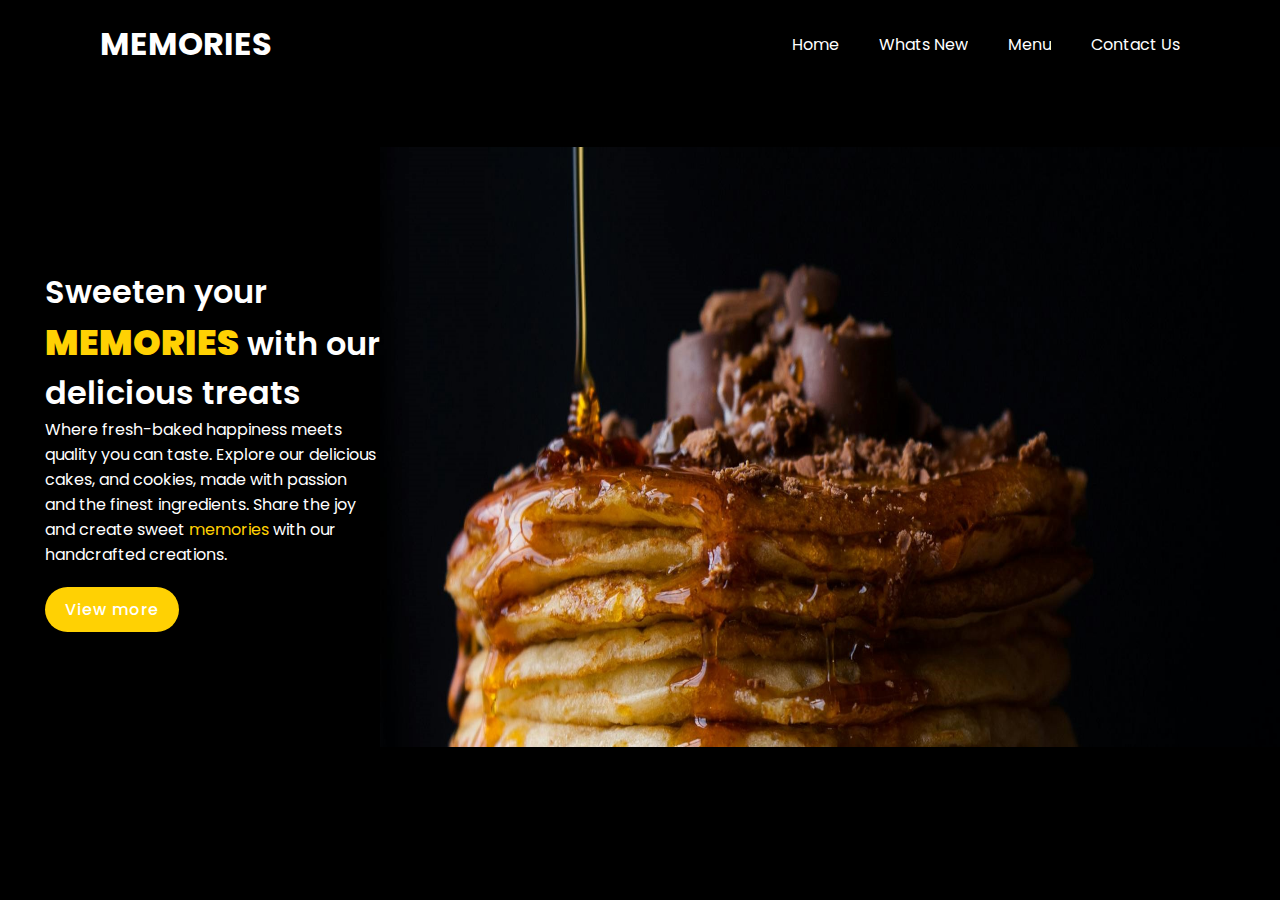
==== landing.html @ ebc56746 "landing and web page" ====
<!DOCTYPE html>
<html lang="eng">
    <head>
        <meta charset="UTF-8">
        <meta name="viewport" content="	width=device-width, initial-scale=1.0">
        <title>Landing Page</title>
        <link rel="stylesheet" href="stylesheet.css">
    </head>

    <body>
        <section>
        <header>
        <h1 class="logo"> MEMORIES</h1>
        <nav role="navigation" class="navbar" aria-label="main menu">
            <ul>
                <li><a href="#" >Home</a></li>
                <li><a href="#" >Whats New</a></li>
                <li><a href="#" >Menu</a></li>
                <li><a href="#" >Contact Us</a></li>
            </ul>
        </nav>
        </header>
        <div class="Content">
            <div class="text">
                <h1>Sweeten your <span class="memo"> MEMORIES</span> with our delicious treats</h1>
                <p>Where fresh-baked happiness meets quality you can taste. Explore our delicious cakes, and cookies, made with passion and the finest ingredients. Share the joy and create sweet <span class="memo">memories</span> with our handcrafted creations.</p>
                <a href="Index.html" class="button">View more</a>
            </div>
             <div class="imgbox">
            <img src="/images/pexels-shay-wood-574111.jpg"  alt="" width="900px"  height="600px">
            </div>
        </div>

       
        </section>
    </body>
</html>
---- stylesheet.css ----
@import url('https://fonts.googleapis.com/css?family=Poppins:200,300,400,500,600,700,800,900&display=swap');

*{
    margin: 0;
    padding: 0;
    box-sizing: border-box;
    font-family: 'Poppins', sans-serif;
    background-color: black;
    background-repeat: no-repeat;
    background-size: cover;
}

section{
    position: relative;
    width: 100%;
    min-height: 100vh;
    display: flex;
    justify-content: space-between;
    align-items: center;
    color: white;
}

header{
    position: absolute;
    top:0;
    left:0;
    width:100%;
    padding: 20px 100px;
    display: flex;
    justify-content: space-between;
    align-items: center;
}

header .logo{
    position: relative;
    max-width: 80px;
    
}

.logo a {
    text-decoration: none;
    font-weight: 400px;
    
}

header ul{
    position: relative;
    display: flex;
}

header ul li {
 list-style: none;

}

header ul li a {
    display: inline-block;
    font-weight: 200px;
    margin-left: 40px;
    text-decoration: none;
    color:white;
}



.Content{
    position: relative;
    width: 100%;
    display: flex;
    justify-content: space-between;
    align-items: center;
    padding-left:45px;
}

.Content .text{
    position: relative;
    max-width: 600px;
}

.Content .text h1{
    font-size: 2rem;
    font-weight: 600;
}
.Content .text h1 .memo{
    color: #ffd103 !important;
    font-size: 2.2rem;
    font-weight: 900;
}

.Content .button{
    display: inline-block;
    margin-top: 20px;
    padding: 10px 20px;
    background: #ffd103;
    color: white;
    border-radius: 40px;
    letter-spacing: 1px;
    text-decoration: none;
    font-weight: 500;
}

.Content .memo
{
    color: #ffd103 !important;
}

.imgbox{
    position: relative;
    justify-content: flex-end;
}

.imgbox ::before {
    content: "";
    position: absolute;
    background-color: rgba(0, 0, 0, 0.5);
    z-index:-1;
}
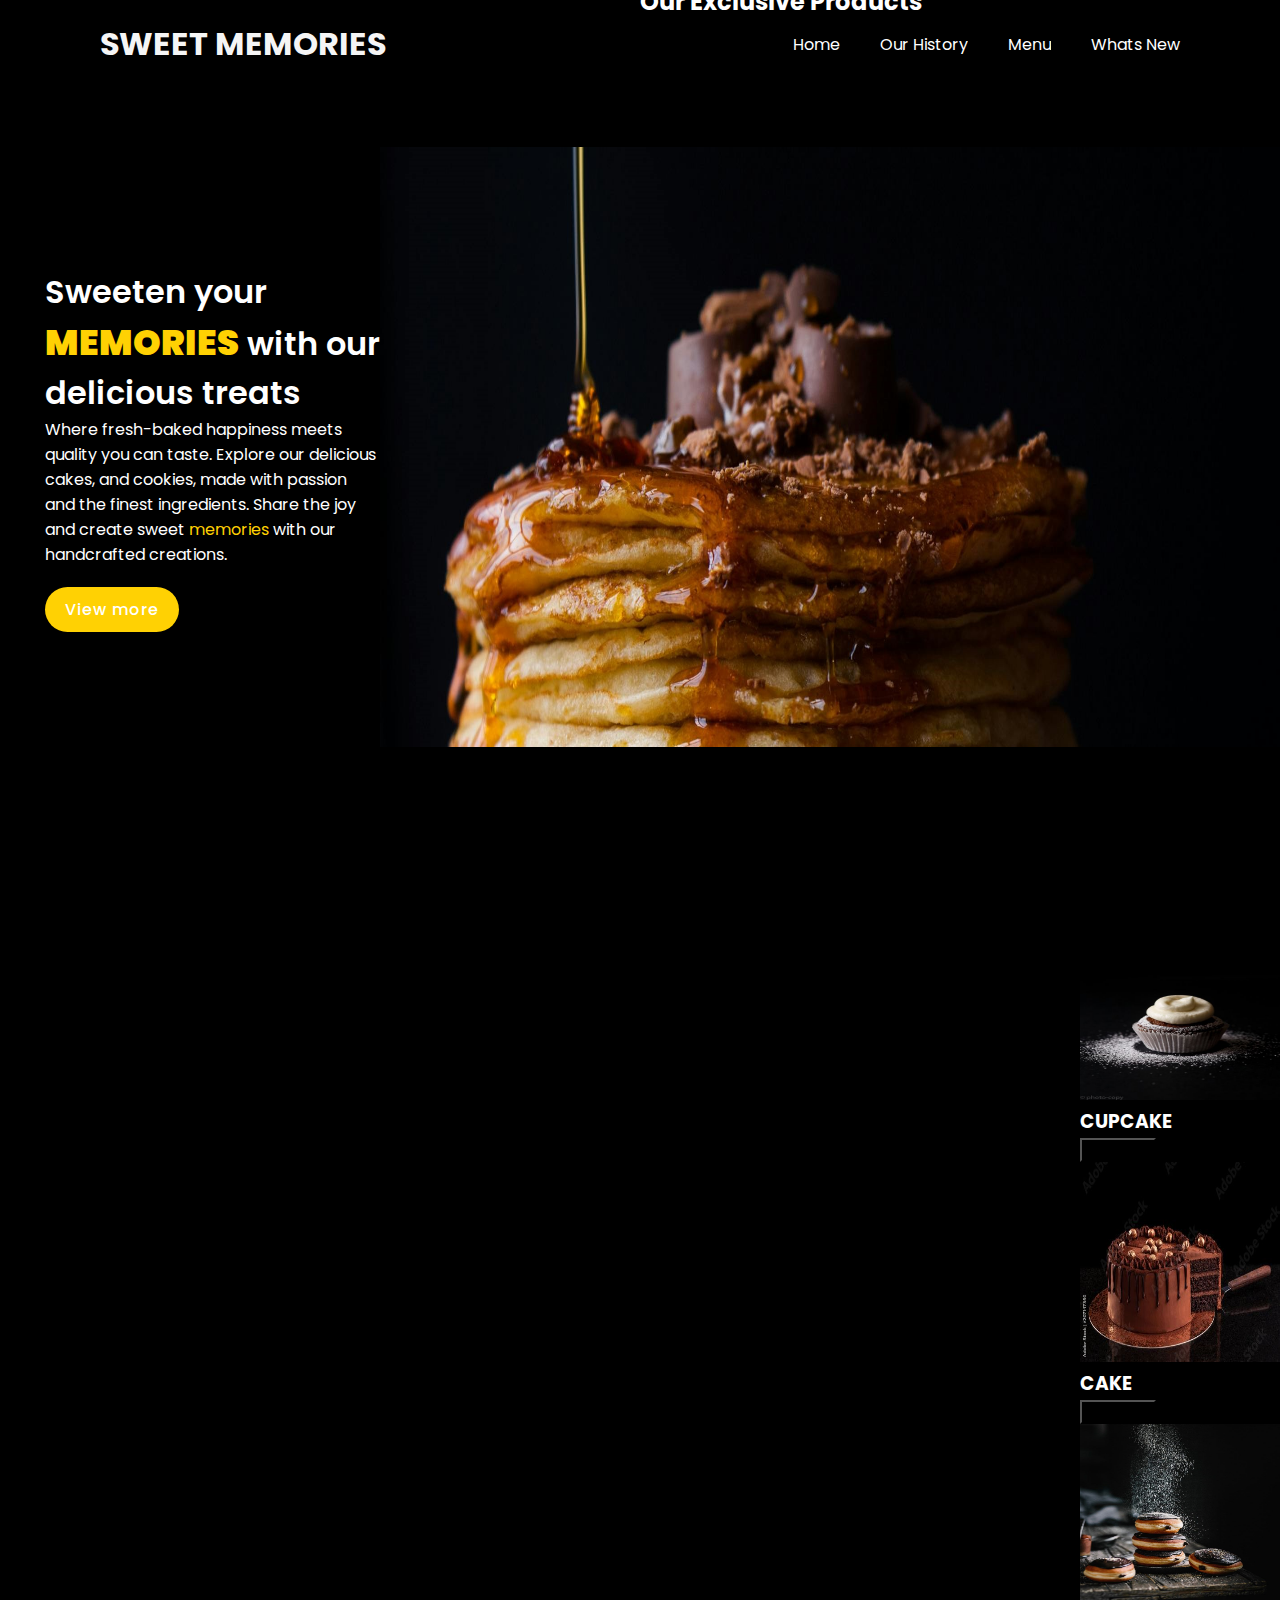
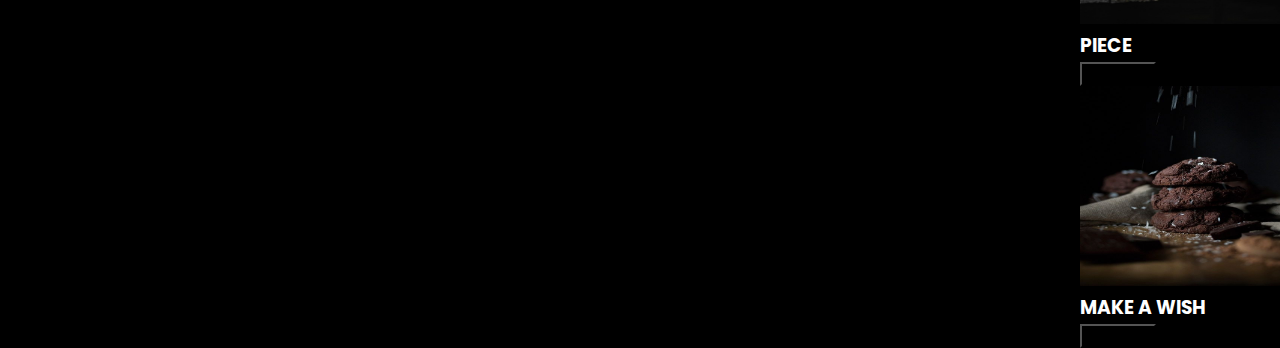
==== commit da5a5331: "added images" ====
--- a/landing.html
+++ b/landing.html
@@ -10,13 +10,13 @@
     <body>
         <section>
         <header>
-        <h1 class="logo"> MEMORIES</h1>
+        <h1 class="logo"><a href="landing.html" >SWEET MEMORIES</a></h1>
         <nav role="navigation" class="navbar" aria-label="main menu">
             <ul>
-                <li><a href="#" >Home</a></li>
+                <li><a href="Index.html" >Home</a></li>
+                <li><a href="#" >Our History</a></li>
+                <li><a href="#Menu" >Menu</a></li>
                 <li><a href="#" >Whats New</a></li>
-                <li><a href="#" >Menu</a></li>
-                <li><a href="#" >Contact Us</a></li>
             </ul>
         </nav>
         </header>
@@ -24,14 +24,100 @@
             <div class="text">
                 <h1>Sweeten your <span class="memo"> MEMORIES</span> with our delicious treats</h1>
                 <p>Where fresh-baked happiness meets quality you can taste. Explore our delicious cakes, and cookies, made with passion and the finest ingredients. Share the joy and create sweet <span class="memo">memories</span> with our handcrafted creations.</p>
-                <a href="Index.html" class="button">View more</a>
+                <a href="#Menu" class="button">View more</a>
             </div>
              <div class="imgbox">
             <img src="/images/pexels-shay-wood-574111.jpg"  alt="" width="900px"  height="600px">
             </div>
         </div>
+        </section>
 
-       
-        </section>
+        <!--<section id="Menu">
+            <div class="heading">
+            <h1 >Menu</h1>
+            </div>
+
+            <div class="Menu">
+            <figure>
+            <img src=" pictures/carrot cupcake (Explored).jfif" alt="" width="200px" height="150px">
+            <figcaption>CUPCAKE</figcaption>
+            </figure>
+            <figure>
+            <img src="pictures/6dd18f67-f949-4302-9a98-c5f214e4f83e.jfif" alt="" width="200px" height="150px">  
+            <figcaption> LENTEN SWEET</figcaption>
+            </figure> 
+            <figure>         
+            <img src="pictures/Chocolate cake with nuts on a black background.jfif" alt="" width="200px" height="150px">
+            <figcaption>CAKE</figcaption>
+            </figure> 
+            <figure>
+            <img src="pictures/Food - Anja Burgar Photography.jfif" alt="" width="200px" height="150px">
+            <figcaption>MAKE A WISH</figcaption>
+            </figure>
+            <figure>
+            <img src="pictures/Gluten-Free Dairy-Free Salted Chocolate Cookies.jfif" alt="" width="200px" height="150px">
+            <figcaption>PIECE</figcaption>
+            </figure>
+            </div>
+        </section>-->
+
+        <section class="Menu" id="Menu">
+            <div class="heading">
+                <h2>Our Exclusive Products</h2>
+            </div>
+            <div class="swiper product-row">
+                <div class="swiper-wrapper">
+                    <div class="swiper-slide box">
+                        <div class="img">
+                            <img src="pictures/carrot cupcake (Explored).jfif" alt="" width="200px" height="200px">
+                        </div>
+                        <div class="product-content">
+                            <h3>CUPCAKE</h3>
+                            <p></p>
+                            <div class="orderNow">
+                                <button>Order Now </button>
+                            </div>
+                        </div>
+                    </div>
+                    <div class="swiper-slide box">
+                        <div class="img">
+                            <img src="pictures/Chocolate cake with nuts on a black background.jfif" alt="" width="200px" height="200px">
+                        </div>
+                        <div class="product-content">
+                            <h3>CAKE</h3>
+                            <p></p>
+                            <div class="orderNow">
+                                <button>Order Now </button>
+                            </div>
+                        </div>
+                    </div>
+                    <div class="swiper-slide box">
+                        <div class="img">
+                            <img src="pictures/Food - Anja Burgar Photography.jfif" alt="" width="200px" height="200px">
+                        </div>
+                        <div class="product-content">
+                            <h3>PIECE</h3>
+                            <p></p>
+                            <div class="orderNow">
+                                <button>Order Now </button>
+                            </div>
+                        </div>
+                    </div>
+                    <div class="swiper-slide box">
+                        <div class="img">
+                            <img src="pictures/Gluten-Free Dairy-Free Salted Chocolate Cookies.jfif" alt="" width="200px" height="200px">
+                        </div>
+                        <div class="product-content">
+                            <h3>MAKE A WISH</h3>
+                            <p></p>
+                            <div class="orderNow">
+                                <button>Order Now </button>
+                            </div>
+                        </div>
+                    </div>
+    
+                </div>
+                
+            </div>
     </body>
 </html>--- a/stylesheet.css
+++ b/stylesheet.css
@@ -33,13 +33,14 @@
 
 header .logo{
     position: relative;
-    max-width: 80px;
+    max-width: 300px;
     
 }
 
 .logo a {
     text-decoration: none;
     font-weight: 400px;
+    color:whitesmoke;
     
 }
 
@@ -115,3 +116,18 @@
     background-color: rgba(0, 0, 0, 0.5);
     z-index:-1;
 }
+
+.heading h2{
+    margin-top: -90rem;
+    position: relative;
+    color: white;
+    margin-left: 40rem;
+}
+
+ .Menu {
+    position: relative;
+    display: flex;
+    justify-content: space-between !important;
+    align-items: center;
+
+}
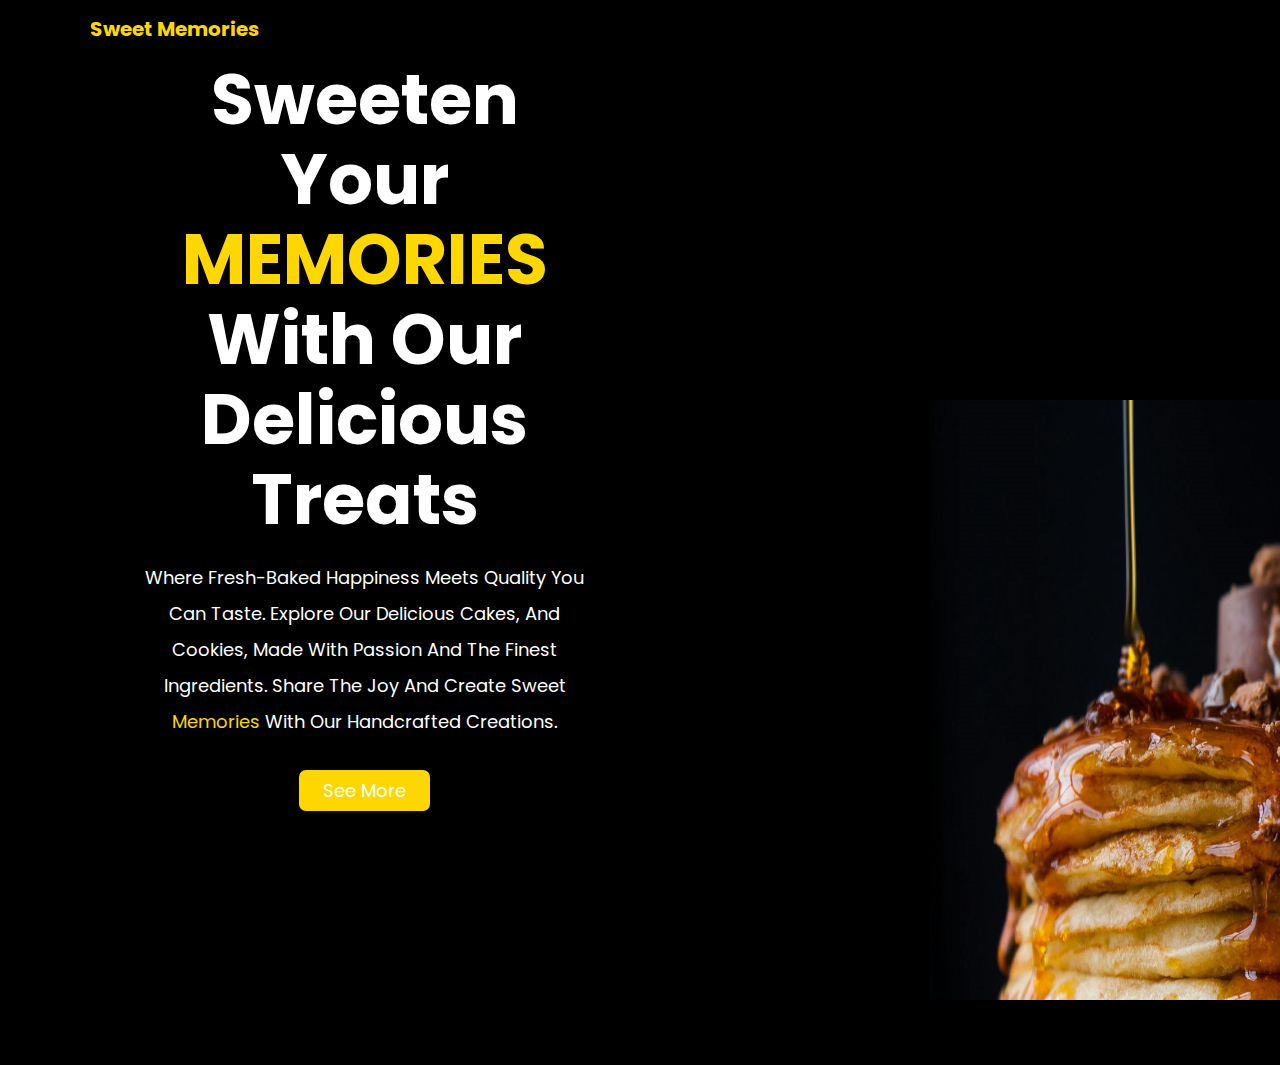
==== commit 1006e369: "renoved the index page and added a menu page" ====
--- a/landing.html
+++ b/landing.html
@@ -1,123 +1,39 @@
 <!DOCTYPE html>
-<html lang="eng">
-    <head>
-        <meta charset="UTF-8">
-        <meta name="viewport" content="	width=device-width, initial-scale=1.0">
-        <title>Landing Page</title>
-        <link rel="stylesheet" href="stylesheet.css">
-    </head>
+<html lang="en">
 
-    <body>
-        <section>
-        <header>
-        <h1 class="logo"><a href="landing.html" >SWEET MEMORIES</a></h1>
-        <nav role="navigation" class="navbar" aria-label="main menu">
-            <ul>
-                <li><a href="Index.html" >Home</a></li>
-                <li><a href="#" >Our History</a></li>
-                <li><a href="#Menu" >Menu</a></li>
-                <li><a href="#" >Whats New</a></li>
-            </ul>
-        </nav>
-        </header>
-        <div class="Content">
-            <div class="text">
-                <h1>Sweeten your <span class="memo"> MEMORIES</span> with our delicious treats</h1>
-                <p>Where fresh-baked happiness meets quality you can taste. Explore our delicious cakes, and cookies, made with passion and the finest ingredients. Share the joy and create sweet <span class="memo">memories</span> with our handcrafted creations.</p>
-                <a href="#Menu" class="button">View more</a>
-            </div>
-             <div class="imgbox">
-            <img src="/images/pexels-shay-wood-574111.jpg"  alt="" width="900px"  height="600px">
-            </div>
+<head>
+    <meta charset="UTF-8">
+    <meta http-equiv="X-UA-Compatible" content="IE=edge">
+    <meta name="viewport" content="width=device-width, initial-scale=1.0">
+    <title>Sweet Memories</title>
+    <link rel="stylesheet" href="stylesheet.css">
+
+</head>
+
+<body>
+
+    <header class="header">
+        <div class="logoContent">
+            <h1 class="logoName">Sweet Memories </h1>
         </div>
-        </section>
-
-        <!--<section id="Menu">
-            <div class="heading">
-            <h1 >Menu</h1>
+    </header>
+    <!-- home  -->
+    <section class="home" id="home">
+        <div class="homeContent">
+            <h2>Sweeten your <span class="memo"> MEMORIES</span> with our delicious treats </h2>
+            <p>Where fresh-baked happiness meets quality you can taste. Explore our delicious cakes, and cookies, made with passion and the finest ingredients. Share the joy and create sweet <span class="memo">memories</span> with our handcrafted creations.</p>
+            <div class="home-btn">
+                <a href="menu.html"><button>see more</button></a>
             </div>
 
-            <div class="Menu">
-            <figure>
-            <img src=" pictures/carrot cupcake (Explored).jfif" alt="" width="200px" height="150px">
-            <figcaption>CUPCAKE</figcaption>
-            </figure>
-            <figure>
-            <img src="pictures/6dd18f67-f949-4302-9a98-c5f214e4f83e.jfif" alt="" width="200px" height="150px">  
-            <figcaption> LENTEN SWEET</figcaption>
-            </figure> 
-            <figure>         
-            <img src="pictures/Chocolate cake with nuts on a black background.jfif" alt="" width="200px" height="150px">
-            <figcaption>CAKE</figcaption>
-            </figure> 
-            <figure>
-            <img src="pictures/Food - Anja Burgar Photography.jfif" alt="" width="200px" height="150px">
-            <figcaption>MAKE A WISH</figcaption>
-            </figure>
-            <figure>
-            <img src="pictures/Gluten-Free Dairy-Free Salted Chocolate Cookies.jfif" alt="" width="200px" height="150px">
-            <figcaption>PIECE</figcaption>
-            </figure>
-            </div>
-        </section>-->
+            <div class="imgbox">
+                <img src="/images/pexels-shay-wood-574111.jpg"  alt="" width="900px"  height="600px">
+                </div>
+        </div>
+    </section>
 
-        <section class="Menu" id="Menu">
-            <div class="heading">
-                <h2>Our Exclusive Products</h2>
-            </div>
-            <div class="swiper product-row">
-                <div class="swiper-wrapper">
-                    <div class="swiper-slide box">
-                        <div class="img">
-                            <img src="pictures/carrot cupcake (Explored).jfif" alt="" width="200px" height="200px">
-                        </div>
-                        <div class="product-content">
-                            <h3>CUPCAKE</h3>
-                            <p></p>
-                            <div class="orderNow">
-                                <button>Order Now </button>
-                            </div>
-                        </div>
-                    </div>
-                    <div class="swiper-slide box">
-                        <div class="img">
-                            <img src="pictures/Chocolate cake with nuts on a black background.jfif" alt="" width="200px" height="200px">
-                        </div>
-                        <div class="product-content">
-                            <h3>CAKE</h3>
-                            <p></p>
-                            <div class="orderNow">
-                                <button>Order Now </button>
-                            </div>
-                        </div>
-                    </div>
-                    <div class="swiper-slide box">
-                        <div class="img">
-                            <img src="pictures/Food - Anja Burgar Photography.jfif" alt="" width="200px" height="200px">
-                        </div>
-                        <div class="product-content">
-                            <h3>PIECE</h3>
-                            <p></p>
-                            <div class="orderNow">
-                                <button>Order Now </button>
-                            </div>
-                        </div>
-                    </div>
-                    <div class="swiper-slide box">
-                        <div class="img">
-                            <img src="pictures/Gluten-Free Dairy-Free Salted Chocolate Cookies.jfif" alt="" width="200px" height="200px">
-                        </div>
-                        <div class="product-content">
-                            <h3>MAKE A WISH</h3>
-                            <p></p>
-                            <div class="orderNow">
-                                <button>Order Now </button>
-                            </div>
-                        </div>
-                    </div>
-    
-                </div>
-                
-            </div>
-    </body>
+  
+
+</body>
+
 </html>--- a/stylesheet.css
+++ b/stylesheet.css
@@ -1,113 +1,113 @@
 @import url('https://fonts.googleapis.com/css?family=Poppins:200,300,400,500,600,700,800,900&display=swap');
 
 *{
-    margin: 0;
-    padding: 0;
+    font-family: 'Poppins', sans-serif;
+    margin: 0; padding: 0;
     box-sizing: border-box;
-    font-family: 'Poppins', sans-serif;
+    outline: none;
+    border: none;
+    text-decoration: none;
+    text-transform: capitalize;
+    transition: .2s linear;
+    color:white;
     background-color: black;
-    background-repeat: no-repeat;
-    background-size: cover;
-}
-
-section{
-    position: relative;
-    width: 100%;
+}
+html{
+    font-size: 62.5%;   
+    overflow-x: hidden;
+    scroll-padding-top: 7rem;
+    scroll-behavior: smooth;
+}
+html::-webkit-scrollbar{
+    width: .8rem;
+}
+html::-webkit-scrollbar-track{
+    background: transparent;
+}
+html::-webkit-scrollbar-thumb{
+    background-color: white;
+    border-radius: 5rem;
+}
+
+.header{
+    top: 0;right: 0;left: 0;
+    display: flex;
+    align-items: center;
+    justify-content: space-between;
+    position: fixed;
+    padding: 1.4rem 7%;
+    z-index: 999;
+}
+.header .logoContent{
+    display: flex;
+    align-items: center;
+}
+
+.header .logoContent .logoName {
+    color: gold;
+    font-size: 2rem;
+    font-weight: bolder;
+}
+
+.header .navbar a{
+    font-size: 2rem;
+    margin-right: 3rem;
+    font-weight: bold;
+}
+.header .navbar a:hover{
+    border-bottom: .1rem solid white;
+    padding-bottom: .4rem;
+}
+
+
+.home {
     min-height: 100vh;
     display: flex;
-    justify-content: space-between;
-    align-items: center;
-    color: white;
-}
-
-header{
-    position: absolute;
-    top:0;
-    left:0;
-    width:100%;
-    padding: 20px 100px;
-    display: flex;
-    justify-content: space-between;
-    align-items: center;
-}
-
-header .logo{
-    position: relative;
-    max-width: 300px;
-    
-}
-
-.logo a {
-    text-decoration: none;
-    font-weight: 400px;
-    color:whitesmoke;
-    
-}
-
-header ul{
-    position: relative;
-    display: flex;
-}
-
-header ul li {
- list-style: none;
-
-}
-
-header ul li a {
-    display: inline-block;
-    font-weight: 200px;
-    margin-left: 40px;
-    text-decoration: none;
-    color:white;
-}
-
-
-
-.Content{
-    position: relative;
-    width: 100%;
-    display: flex;
-    justify-content: space-between;
-    align-items: center;
-    padding-left:45px;
-}
-
-.Content .text{
-    position: relative;
-    max-width: 600px;
-}
-
-.Content .text h1{
-    font-size: 2rem;
-    font-weight: 600;
-}
-.Content .text h1 .memo{
-    color: #ffd103 !important;
-    font-size: 2.2rem;
-    font-weight: 900;
-}
-
-.Content .button{
-    display: inline-block;
-    margin-top: 20px;
-    padding: 10px 20px;
-    background: #ffd103;
-    color: white;
-    border-radius: 40px;
-    letter-spacing: 1px;
-    text-decoration: none;
-    font-weight: 500;
-}
-
-.Content .memo
-{
-    color: #ffd103 !important;
-}
-
-.imgbox{
+    align-items: center;
+    
+}
+.home .homeContent{
+    width: 50%;
+    float: left;
+    text-align: center;
+    padding: 4rem;
+    
+}
+.home .homeContent h2{
+    font-size: 7rem;
+    font-weight: bolder;
+    margin-bottom: 2rem;
+    line-height: 8rem;
+    
+}
+.home .homeContent p{
+    font-size: 1.8rem;
+    line-height: 2;
+    margin-bottom: 3rem;
+}
+
+.home .homeContent .memo{
+    color:gold !important;
+}
+.home .homeContent .home-btn{
+    height: 3rem;
+}
+.home .homeContent .home-btn button{
+    font-size: 1.8rem;
+    background-color: gold;
+    border-radius: .7rem;
+    padding: .7rem 2.4rem;
+    cursor: pointer;
+}
+.home .homeContent .home-btn button:hover{
+    font-size: 2rem;
+}
+
+.home .homeContent .imgbox{
     position: relative;
     justify-content: flex-end;
+    margin-left: 80rem;
+    margin-top: -40rem;
 }
 
 .imgbox ::before {
@@ -117,17 +117,139 @@
     z-index:-1;
 }
 
-.heading h2{
-    margin-top: -90rem;
-    position: relative;
-    color: white;
-    margin-left: 40rem;
-}
-
- .Menu {
-    position: relative;
-    display: flex;
-    justify-content: space-between !important;
-    align-items: center;
-
-}
+section{
+    padding: 2rem 7%;
+}
+.heading{
+    text-align: center;
+    font-size: 2.6rem;
+    margin-top: 10rem;
+  
+}
+
+.product .product-row{
+    margin-bottom: 5rem;
+    display: flex;
+    align-items: center;
+}
+.product .product-row .box{
+    display: flex;
+    flex-direction: column;
+    width: 50rem;
+    align-items: center;
+    text-align: center;
+    padding: 2rem;
+    gap: 1.5rem;
+    border-radius: 3rem;
+    margin-right: 3rem;
+}
+.product .product-row .img img{
+    clip-path: circle(50% at 50% 50%);
+}
+.product .product-row .img img:hover{
+    transform: scale(1.1);
+}
+.product .product-row .content {
+    margin-bottom: 4rem;
+}
+.product .product-row .product-content h3{
+    font-size: 4rem;
+  
+}
+
+
+.product .product-row .product-content .orderNow{
+    height: 3rem;
+    margin-top: 2rem;
+    margin-bottom: 3rem;
+}
+.product .product-row .product-content .orderNow button{
+    font-size: 1.8rem;
+    background-color: gold;
+    border-radius: .7rem;
+    padding: .7rem 2rem;
+    cursor: pointer;
+}
+.product .product-row .product-content .orderNow button:hover{
+    font-size: 2rem;
+}
+
+
+
+
+
+.footer .share{
+    padding: 1rem 0;
+    text-align: center;
+}
+.footer .share a{
+    height: 4rem;
+    width: 4rem;
+    line-height: 4rem;
+    font-size: 2rem;
+    color: var(--white);
+    background: var(--black);
+    margin: 0 .3rem;
+    border-radius: 50%;
+
+}
+.footer .share a:hover{
+    background: var(--white);
+    color: var(--black);
+}
+.footer .credit{
+    font-size: 2rem;
+    margin-top: 2rem;
+    padding-bottom: 2rem;
+    text-align: center;
+    
+}
+
+
+
+/* media queries for web responsive */
+
+@media (max-width:991px){
+    html{
+        font-size: 55%;
+    }
+    .header{
+        padding: 1.3rem 3rem;
+    }
+    .home .homeContent{
+        margin-left: 0;
+        width: 80%;
+    }
+}
+
+@media (max-width:768px) {
+    
+    .header .navbar{
+        position: absolute;
+        top: 100%;
+        right: -100%;
+        width: 25rem;
+        background-color: var(--white);
+        height: 80vh;
+    }
+    .header .navbar.active{
+        right: 0;
+    }
+    .header .navbar a{
+        display: block;
+        font-size: 2rem;
+        color: black;
+        margin: 1.5rem;
+    }
+
+    .home .homeContent{
+        margin-left: 0;
+        width: 90%;
+    }
+}
+
+@media (max-width:600px){
+    html{
+        font-size: 50%;
+    }
+}